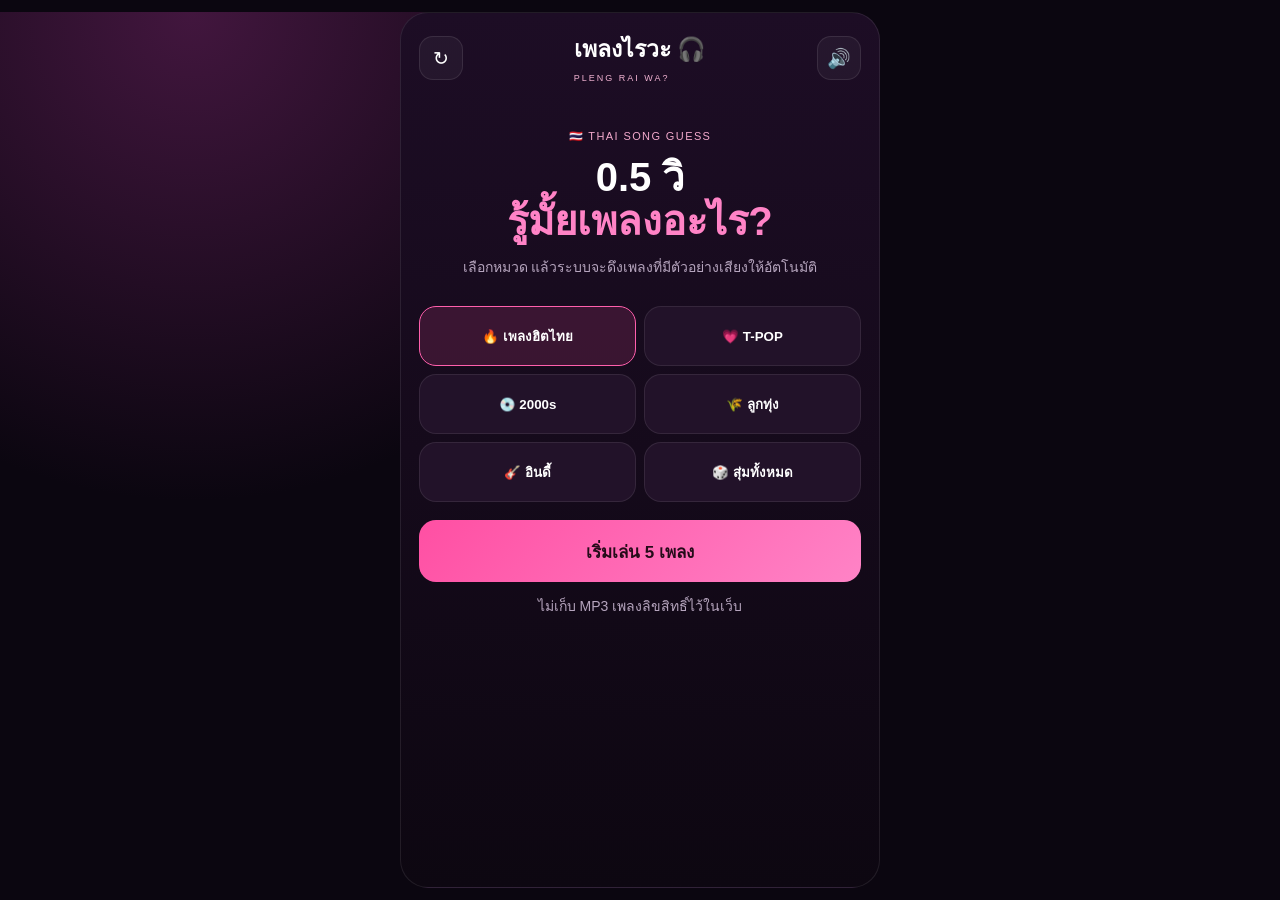
==== index.html @ dc073601 "Add files via upload" ====
<!doctype html><html lang="th"><head>
<meta charset="utf-8"><meta name="viewport" content="width=device-width,initial-scale=1,viewport-fit=cover">
<meta name="theme-color" content="#100814"><meta name="description" content="เพลงไรวะ — เกมทายเพลงไทย">
<title>เพลงไรวะ 🎧</title><link rel="stylesheet" href="style.css"><link rel="manifest" href="manifest.webmanifest">
</head><body><main class="app">
<header><button id="home">↻</button><div><h1>เพลงไรวะ 🎧</h1><small>PLENG RAI WA?</small></div><button id="mute">🔊</button></header>

<section id="setup">
<div class="tag">🇹🇭 THAI SONG GUESS</div><h2>0.5 วิ<br><span>รู้มั้ยเพลงอะไร?</span></h2>
<p>เลือกหมวด แล้วระบบจะดึงเพลงที่มีตัวอย่างเสียงให้อัตโนมัติ</p>
<div id="modes" class="modes">
<button class="mode active" data-mode="ฮิตไทย">🔥 เพลงฮิตไทย</button><button class="mode" data-mode="T-POP">💗 T-POP</button>
<button class="mode" data-mode="2000s">💿 2000s</button><button class="mode" data-mode="ลูกทุ่ง">🌾 ลูกทุ่ง</button>
<button class="mode" data-mode="อินดี้">🎸 อินดี้</button><button class="mode" data-mode="สุ่มทั้งหมด">🎲 สุ่มทั้งหมด</button>
</div><button class="primary big" id="start">เริ่มเล่น 5 เพลง</button>
<p class="tiny">ไม่เก็บ MP3 เพลงลิขสิทธิ์ไว้ในเว็บ</p></section>

<section id="loading" class="hidden center"><div class="spinner"></div><h2>กำลังหาเพลงไทย…</h2><p id="loadingText"></p></section>

<section id="game" class="hidden">
<div class="row"><div><div class="tag" id="modeLabel"></div><h2><span id="seconds">0.5</span> วิ รู้มั้ยเพลงอะไร?</h2></div><div class="score">⭐ <b id="score">0</b></div></div>

<div class="difficulty-strip" aria-label="ระดับความยาก">
  <div class="difficulty-pill easy active">Easy</div>
  <div class="difficulty-pill medium">Medium</div>
  <div class="difficulty-pill hard">Hard</div>
  <div class="difficulty-pill impossible">Impossible</div>
</div>
<div class="listen-wrap">
  <div class="listen-bar">
    <span class="listen-segment active"></span>
    <span class="listen-segment"></span>
    <span class="listen-segment"></span>
    <span class="listen-segment"></span>
  </div>
  <div class="listen-meta">
    <span id="listen-seconds">1.5 วินาที</span>
    <span id="difficulty-now">Easy</span>
  </div>
</div>

<div class="bar"><i id="bar"></i></div><p class="small"><b id="sec2">0.5</b> วินาที</p>
<button id="play" class="play">▶</button><p id="audioState" class="center small">กด Play แล้วทายเลย</p>
<div class="search"><input id="answer" placeholder="ค้นหาชื่อเพลง หรือ ศิลปิน…" autocomplete="off"><div id="suggestions" class="suggestions"></div></div>
<button id="submit" class="primary">ตอบคำถาม</button><button id="skip" class="secondary">⏭ ไม่รู้ / ฟังเพิ่ม</button>
<div class="row small"><span>เพลงที่ <b id="round">1</b> / 4</span><span id="remain"></span></div><p id="msg" class="center small pink"></p>
</section></main>

<div id="result" class="overlay hidden"><div class="modal"><div id="okIcon" class="resultIcon">✓</div><b id="okText" class="pill">ถูกต้อง!</b>
<img id="art" class="art"><h2 id="title"></h2><p id="artist"></p><div id="gain" class="gain"></div>
<a id="apple" target="_blank" rel="noopener">ฟังเพลงเต็ม ↗</a><button id="next" class="primary">เพลงถัดไป →</button></div></div>

<div id="finish" class="overlay hidden"><div class="modal"><div class="resultIcon">🏆</div><b class="pill">จบเกมแล้ว</b><h2>มึงรู้เพลงไทยแค่ไหน?</h2>
<div id="final" class="final"></div><pre id="share"></pre><button id="again" class="primary">เล่นอีกรอบ</button><button id="copy" class="secondary">คัดลอกผล</button></div></div>
<script src="app.js"></script></body></html>
---- style.css ----
*{box-sizing:border-box}html,body{margin:0;background:#0b0610;color:#fff;font-family:-apple-system,BlinkMacSystemFont,"Segoe UI","Noto Sans Thai",sans-serif}body{background:radial-gradient(circle at 15% 0,#42163e,transparent 35%),#0b0610}.app{width:min(100% - 24px,480px);margin:12px auto;min-height:calc(100vh - 24px);padding:18px;border:1px solid #ffffff16;border-radius:28px;background:linear-gradient(#1d0d25,#0d0711)}header,.row{display:flex;justify-content:space-between;align-items:center;gap:10px}header h1{font-size:23px;margin:0}header small{color:#efb1d0;letter-spacing:2px;font-size:9px}header button{width:44px;height:44px;border:1px solid #ffffff18;background:#ffffff0b;color:#fff;border-radius:14px;font-size:19px}.hidden{display:none!important}#setup{text-align:center;padding:45px 0 15px}.tag{font-size:11px;letter-spacing:1.4px;color:#f2a9cc}#setup h2{font-size:40px;line-height:1.1;margin:12px 0}h2 span,.pink{color:#ff83c6}#setup>p{color:#b6a5be;font-size:14px;line-height:1.5}.modes{display:grid;grid-template-columns:1fr 1fr;gap:8px;margin:28px 0 18px}.mode{min-height:60px;border:1px solid #ffffff16;border-radius:17px;background:#221229;color:#fff;font-weight:700}.mode.active{border-color:#ff5fac;background:#ff4fa326}.primary,.secondary{width:100%;min-height:54px;border-radius:17px;font-weight:800;font-size:15px}.primary{border:0;background:linear-gradient(135deg,#ff4fa3,#ff83c6);color:#250b19}.secondary{margin-top:10px;border:1px solid #ffffff16;background:#221229;color:#fff}.big{min-height:62px;font-size:17px}.tiny,.small{font-size:12px;color:#ad9ab5}.center{text-align:center}.spinner{width:48px;height:48px;margin:auto;border:4px solid #ffffff18;border-top-color:#ff4fa3;border-radius:50%;animation:s .8s linear infinite}@keyframes s{to{transform:rotate(360deg)}}#loading{padding:120px 0}.score{background:#221229;border:1px solid #ffffff16;border-radius:14px;padding:9px 12px}.levels{display:grid;grid-template-columns:repeat(5,1fr);gap:4px;margin-top:20px}.levels span{text-align:center;padding:8px 1px;border:1px solid #ffffff14;border-radius:10px;color:#a58fad;font-size:9px}.levels span.active{background:#ff83c6;color:#1d0713;font-weight:900}.bar{height:11px;background:#38303b;border-radius:999px;overflow:hidden;margin-top:18px}.bar i{display:block;width:20%;height:100%;background:#ff59aa}.play{display:block;width:140px;height:140px;margin:24px auto 8px;border:0;border-radius:50%;background:linear-gradient(145deg,#ff94d0,#ff3e99);font-size:45px;color:#180914}.search{position:relative}.search input{width:100%;height:57px;border:1px solid #ffffff16;border-radius:17px;background:#221229;color:#fff;padding:0 16px;font-size:16px;outline:0}.suggestions{display:none;position:absolute;left:0;right:0;top:62px;z-index:10;max-height:250px;overflow:auto;background:#19101e;border:1px solid #ffffff16;border-radius:14px}.sug{width:100%;display:flex;gap:9px;align-items:center;text-align:left;padding:9px;border:0;border-bottom:1px solid #ffffff12;background:transparent;color:#fff}.sug img{width:42px;height:42px;border-radius:8px}.sug b,.sug small{display:block}.sug small{color:#a993b1}.overlay{position:fixed;inset:0;padding:20px;background:#050208cc;display:flex;align-items:center;justify-content:center}.modal{width:min(100%,420px);max-height:calc(100vh - 40px);overflow:auto;padding:27px;text-align:center;border:1px solid #ffffff16;border-radius:27px;background:linear-gradient(#29122f,#120917)}.resultIcon{font-size:40px}.pill{display:inline-block;padding:7px 12px;border-radius:999px;background:#72f0a21f;color:#72f0a2;margin:8px 0 18px}.art{display:block;width:130px;height:130px;object-fit:cover;border-radius:20px;margin:auto}.modal h2{margin:15px 0 3px}.modal p{color:#b6a5be}.gain{font-size:26px;font-weight:900;color:#ff83c6;margin:12px}.modal a{display:block;color:#fff;margin:14px}.final{font-size:60px;font-weight:900;color:#ff83c6}pre{white-space:pre-wrap;background:#221229;border-radius:14px;padding:12px;color:#fff}@media(max-width:360px){.app{padding:14px}#setup h2{font-size:34px}.play{width:125px;height:125px}}
/* V4 — segmented reference-style game UI */
.difficulty-strip{
  display:grid;
  grid-template-columns:repeat(4,1fr);
  gap:10px;
  margin:18px 0 16px;
}
.difficulty-pill{
  height:42px;
  border-radius:999px;
  display:flex;
  align-items:center;
  justify-content:center;
  font-weight:800;
  font-size:14px;
  color:#8f8499;
  background:#17121c;
  border:1px solid rgba(255,255,255,.08);
  box-shadow:inset 0 1px 0 rgba(255,255,255,.03);
}
.difficulty-pill.easy.active{color:#07140c;background:#2fe77d;box-shadow:0 0 22px rgba(47,231,125,.22)}
.difficulty-pill.medium.active{color:#1a1300;background:#e8c64b;box-shadow:0 0 22px rgba(232,198,75,.18)}
.difficulty-pill.hard.active{color:#200a06;background:#ff7b55;box-shadow:0 0 22px rgba(255,123,85,.18)}
.difficulty-pill.impossible.active{color:#13051f;background:#b86cff;box-shadow:0 0 22px rgba(184,108,255,.2)}

.listen-wrap{margin:8px 0 28px}
.listen-bar{
  width:100%;
  height:22px;
  display:grid;
  grid-template-columns:1.5fr 1.5fr 3.5fr 4fr;
  gap:4px;
  padding:3px;
  border-radius:999px;
  overflow:hidden;
  background:#242128;
  border:1px solid rgba(255,255,255,.07);
}
.listen-segment{
  display:block;
  min-width:0;
  background:#343139;
  border-radius:3px;
  position:relative;
}
.listen-segment:not(:last-child)::after{
  content:"";
  position:absolute;
  right:-3px;
  top:-3px;
  width:2px;
  height:22px;
  background:#0d0a10;
}
.listen-segment.active{
  background:linear-gradient(90deg,#ff4fb8,#ff78c8);
}
.listen-meta{
  display:flex;
  justify-content:space-between;
  margin-top:9px;
  font-size:13px;
  font-weight:700;
  color:#a99daf;
}
#difficulty-now{color:#ff78c8}
@media(max-width:560px){
  .difficulty-strip{gap:6px}
  .difficulty-pill{font-size:12px;height:38px}
  .listen-bar{height:20px}
}
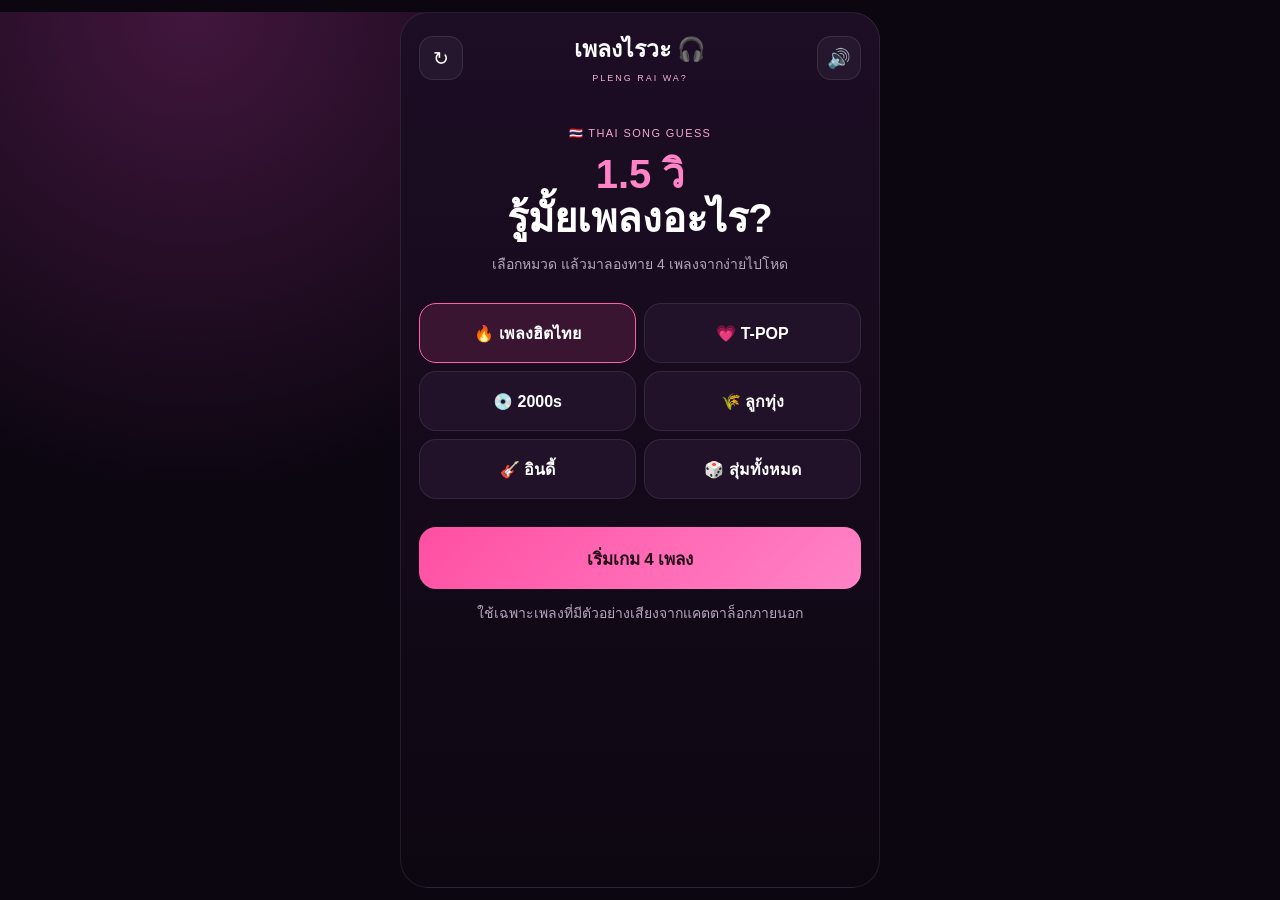
==== commit 8d30e8a6: "Add files via upload" ====
--- a/index.html
+++ b/index.html
@@ -1,55 +1,124 @@
-<!doctype html><html lang="th"><head>
-<meta charset="utf-8"><meta name="viewport" content="width=device-width,initial-scale=1,viewport-fit=cover">
-<meta name="theme-color" content="#100814"><meta name="description" content="เพลงไรวะ — เกมทายเพลงไทย">
-<title>เพลงไรวะ 🎧</title><link rel="stylesheet" href="style.css"><link rel="manifest" href="manifest.webmanifest">
-</head><body><main class="app">
-<header><button id="home">↻</button><div><h1>เพลงไรวะ 🎧</h1><small>PLENG RAI WA?</small></div><button id="mute">🔊</button></header>
+<!doctype html>
+<html lang="th">
+<head>
+  <meta charset="utf-8">
+  <meta name="viewport" content="width=device-width,initial-scale=1,viewport-fit=cover">
+  <meta name="theme-color" content="#100814">
+  <meta name="description" content="เพลงไรวะ — เกมทายเพลงไทยจากอินโทร">
+  <title>เพลงไรวะ 🎧</title>
+  <link rel="icon" href="favicon.svg" type="image/svg+xml">
+  <link rel="manifest" href="manifest.webmanifest">
+  <link rel="stylesheet" href="style.css">
+</head>
+<body>
+<main class="app">
+  <header>
+    <button id="home" aria-label="กลับหน้าแรก">↻</button>
+    <div class="brand"><h1>เพลงไรวะ 🎧</h1><small>PLENG RAI WA?</small></div>
+    <button id="mute" aria-label="เปิดปิดเสียง">🔊</button>
+  </header>
 
-<section id="setup">
-<div class="tag">🇹🇭 THAI SONG GUESS</div><h2>0.5 วิ<br><span>รู้มั้ยเพลงอะไร?</span></h2>
-<p>เลือกหมวด แล้วระบบจะดึงเพลงที่มีตัวอย่างเสียงให้อัตโนมัติ</p>
-<div id="modes" class="modes">
-<button class="mode active" data-mode="ฮิตไทย">🔥 เพลงฮิตไทย</button><button class="mode" data-mode="T-POP">💗 T-POP</button>
-<button class="mode" data-mode="2000s">💿 2000s</button><button class="mode" data-mode="ลูกทุ่ง">🌾 ลูกทุ่ง</button>
-<button class="mode" data-mode="อินดี้">🎸 อินดี้</button><button class="mode" data-mode="สุ่มทั้งหมด">🎲 สุ่มทั้งหมด</button>
-</div><button class="primary big" id="start">เริ่มเล่น 5 เพลง</button>
-<p class="tiny">ไม่เก็บ MP3 เพลงลิขสิทธิ์ไว้ในเว็บ</p></section>
+  <section id="setup">
+    <div class="tag">🇹🇭 THAI SONG GUESS</div>
+    <h2><span>1.5 วิ</span><br>รู้มั้ยเพลงอะไร?</h2>
+    <p>เลือกหมวด แล้วมาลองทาย 4 เพลงจากง่ายไปโหด</p>
 
-<section id="loading" class="hidden center"><div class="spinner"></div><h2>กำลังหาเพลงไทย…</h2><p id="loadingText"></p></section>
+    <div id="modes" class="modes">
+      <button class="mode active" data-mode="ฮิตไทย">🔥 เพลงฮิตไทย</button>
+      <button class="mode" data-mode="T-POP">💗 T-POP</button>
+      <button class="mode" data-mode="2000s">💿 2000s</button>
+      <button class="mode" data-mode="ลูกทุ่ง">🌾 ลูกทุ่ง</button>
+      <button class="mode" data-mode="อินดี้">🎸 อินดี้</button>
+      <button class="mode" data-mode="สุ่มทั้งหมด">🎲 สุ่มทั้งหมด</button>
+    </div>
 
-<section id="game" class="hidden">
-<div class="row"><div><div class="tag" id="modeLabel"></div><h2><span id="seconds">0.5</span> วิ รู้มั้ยเพลงอะไร?</h2></div><div class="score">⭐ <b id="score">0</b></div></div>
+    <div id="artistFilters" class="artist-panel hidden">
+      <div class="artist-panel-title">เลือกวง T-POP</div>
+      <div id="artistGrid" class="artist-grid"></div>
+    </div>
 
-<div class="difficulty-strip" aria-label="ระดับความยาก">
-  <div class="difficulty-pill easy active">Easy</div>
-  <div class="difficulty-pill medium">Medium</div>
-  <div class="difficulty-pill hard">Hard</div>
-  <div class="difficulty-pill impossible">Impossible</div>
-</div>
-<div class="listen-wrap">
-  <div class="listen-bar">
-    <span class="listen-segment active"></span>
-    <span class="listen-segment"></span>
-    <span class="listen-segment"></span>
-    <span class="listen-segment"></span>
-  </div>
-  <div class="listen-meta">
-    <span id="listen-seconds">1.5 วินาที</span>
-    <span id="difficulty-now">Easy</span>
+    <button class="primary big" id="start">เริ่มเกม 4 เพลง</button>
+    <p class="tiny">ใช้เฉพาะเพลงที่มีตัวอย่างเสียงจากแคตตาล็อกภายนอก</p>
+  </section>
+
+  <section id="loading" class="hidden center">
+    <div class="spinner"></div>
+    <h2>กำลังเตรียมเพลง…</h2>
+    <p id="loadingText">เลือกเพลงให้แต่ละระดับความยาก</p>
+  </section>
+
+  <section id="game" class="hidden">
+    <div class="row top-row">
+      <div>
+        <div class="tag" id="modeLabel"></div>
+        <h2><span id="seconds">1.5</span> วิ รู้มั้ยเพลงอะไร?</h2>
+      </div>
+      <div class="score">⭐ <b id="score">0</b></div>
+    </div>
+
+    <div class="difficulty-strip" aria-label="ระดับความยาก">
+      <div class="difficulty-pill easy active">Easy</div>
+      <div class="difficulty-pill medium">Medium</div>
+      <div class="difficulty-pill hard">Hard</div>
+      <div class="difficulty-pill impossible">Impossible</div>
+    </div>
+
+    <!-- มีบาร์เดียว: บอกว่าตอนนี้อยู่เพลงระดับไหน -->
+    <div class="difficulty-bar" aria-label="ตำแหน่งระดับเพลง">
+      <span class="difficulty-segment active"></span>
+      <span class="difficulty-segment"></span>
+      <span class="difficulty-segment"></span>
+      <span class="difficulty-segment"></span>
+    </div>
+    <div class="difficulty-meta">
+      <span id="listenText">ฟัง 1.5 วินาที</span>
+      <strong id="difficultyNow">Easy</strong>
+    </div>
+
+    <button id="play" class="play">▶</button>
+    <p id="audioState" class="center small">กด Play แล้วทายเลย</p>
+
+    <div class="search">
+      <input id="answer" placeholder="ค้นหาชื่อเพลง หรือ ศิลปิน…" autocomplete="off">
+      <div id="suggestions" class="suggestions"></div>
+    </div>
+
+    <button id="submit" class="primary">ตอบคำถาม</button>
+    <button id="skip" class="secondary">⏭ ไม่รู้ / ฟังเพิ่ม</button>
+
+    <div class="row small footer-row">
+      <span>เพลงที่ <b id="round">1</b> / 4</span>
+      <span id="remain"></span>
+    </div>
+    <p id="msg" class="center small pink"></p>
+  </section>
+</main>
+
+<div id="result" class="overlay hidden">
+  <div class="modal">
+    <div id="okIcon" class="resultIcon">✓</div>
+    <b id="okText" class="pill">ถูกต้อง!</b>
+    <img id="art" class="art" alt="">
+    <h2 id="title"></h2>
+    <p id="artist"></p>
+    <div id="gain" class="gain"></div>
+    <a id="apple" target="_blank" rel="noopener">ฟังเพลงเต็ม ↗</a>
+    <button id="next" class="primary">เพลงถัดไป →</button>
   </div>
 </div>
 
-<div class="bar"><i id="bar"></i></div><p class="small"><b id="sec2">0.5</b> วินาที</p>
-<button id="play" class="play">▶</button><p id="audioState" class="center small">กด Play แล้วทายเลย</p>
-<div class="search"><input id="answer" placeholder="ค้นหาชื่อเพลง หรือ ศิลปิน…" autocomplete="off"><div id="suggestions" class="suggestions"></div></div>
-<button id="submit" class="primary">ตอบคำถาม</button><button id="skip" class="secondary">⏭ ไม่รู้ / ฟังเพิ่ม</button>
-<div class="row small"><span>เพลงที่ <b id="round">1</b> / 4</span><span id="remain"></span></div><p id="msg" class="center small pink"></p>
-</section></main>
+<div id="finish" class="overlay hidden">
+  <div class="modal">
+    <div class="resultIcon">🏆</div>
+    <b class="pill">จบเกมแล้ว</b>
+    <h2>มึงรู้เพลงไทยแค่ไหน?</h2>
+    <div id="final" class="final"></div>
+    <pre id="share"></pre>
+    <button id="again" class="primary">เล่นอีกรอบ</button>
+    <button id="copy" class="secondary">คัดลอกผล</button>
+  </div>
+</div>
 
-<div id="result" class="overlay hidden"><div class="modal"><div id="okIcon" class="resultIcon">✓</div><b id="okText" class="pill">ถูกต้อง!</b>
-<img id="art" class="art"><h2 id="title"></h2><p id="artist"></p><div id="gain" class="gain"></div>
-<a id="apple" target="_blank" rel="noopener">ฟังเพลงเต็ม ↗</a><button id="next" class="primary">เพลงถัดไป →</button></div></div>
-
-<div id="finish" class="overlay hidden"><div class="modal"><div class="resultIcon">🏆</div><b class="pill">จบเกมแล้ว</b><h2>มึงรู้เพลงไทยแค่ไหน?</h2>
-<div id="final" class="final"></div><pre id="share"></pre><button id="again" class="primary">เล่นอีกรอบ</button><button id="copy" class="secondary">คัดลอกผล</button></div></div>
-<script src="app.js"></script></body></html>+<script src="app.js"></script>
+</body>
+</html>
--- a/style.css
+++ b/style.css
@@ -1,72 +1,86 @@
-*{box-sizing:border-box}html,body{margin:0;background:#0b0610;color:#fff;font-family:-apple-system,BlinkMacSystemFont,"Segoe UI","Noto Sans Thai",sans-serif}body{background:radial-gradient(circle at 15% 0,#42163e,transparent 35%),#0b0610}.app{width:min(100% - 24px,480px);margin:12px auto;min-height:calc(100vh - 24px);padding:18px;border:1px solid #ffffff16;border-radius:28px;background:linear-gradient(#1d0d25,#0d0711)}header,.row{display:flex;justify-content:space-between;align-items:center;gap:10px}header h1{font-size:23px;margin:0}header small{color:#efb1d0;letter-spacing:2px;font-size:9px}header button{width:44px;height:44px;border:1px solid #ffffff18;background:#ffffff0b;color:#fff;border-radius:14px;font-size:19px}.hidden{display:none!important}#setup{text-align:center;padding:45px 0 15px}.tag{font-size:11px;letter-spacing:1.4px;color:#f2a9cc}#setup h2{font-size:40px;line-height:1.1;margin:12px 0}h2 span,.pink{color:#ff83c6}#setup>p{color:#b6a5be;font-size:14px;line-height:1.5}.modes{display:grid;grid-template-columns:1fr 1fr;gap:8px;margin:28px 0 18px}.mode{min-height:60px;border:1px solid #ffffff16;border-radius:17px;background:#221229;color:#fff;font-weight:700}.mode.active{border-color:#ff5fac;background:#ff4fa326}.primary,.secondary{width:100%;min-height:54px;border-radius:17px;font-weight:800;font-size:15px}.primary{border:0;background:linear-gradient(135deg,#ff4fa3,#ff83c6);color:#250b19}.secondary{margin-top:10px;border:1px solid #ffffff16;background:#221229;color:#fff}.big{min-height:62px;font-size:17px}.tiny,.small{font-size:12px;color:#ad9ab5}.center{text-align:center}.spinner{width:48px;height:48px;margin:auto;border:4px solid #ffffff18;border-top-color:#ff4fa3;border-radius:50%;animation:s .8s linear infinite}@keyframes s{to{transform:rotate(360deg)}}#loading{padding:120px 0}.score{background:#221229;border:1px solid #ffffff16;border-radius:14px;padding:9px 12px}.levels{display:grid;grid-template-columns:repeat(5,1fr);gap:4px;margin-top:20px}.levels span{text-align:center;padding:8px 1px;border:1px solid #ffffff14;border-radius:10px;color:#a58fad;font-size:9px}.levels span.active{background:#ff83c6;color:#1d0713;font-weight:900}.bar{height:11px;background:#38303b;border-radius:999px;overflow:hidden;margin-top:18px}.bar i{display:block;width:20%;height:100%;background:#ff59aa}.play{display:block;width:140px;height:140px;margin:24px auto 8px;border:0;border-radius:50%;background:linear-gradient(145deg,#ff94d0,#ff3e99);font-size:45px;color:#180914}.search{position:relative}.search input{width:100%;height:57px;border:1px solid #ffffff16;border-radius:17px;background:#221229;color:#fff;padding:0 16px;font-size:16px;outline:0}.suggestions{display:none;position:absolute;left:0;right:0;top:62px;z-index:10;max-height:250px;overflow:auto;background:#19101e;border:1px solid #ffffff16;border-radius:14px}.sug{width:100%;display:flex;gap:9px;align-items:center;text-align:left;padding:9px;border:0;border-bottom:1px solid #ffffff12;background:transparent;color:#fff}.sug img{width:42px;height:42px;border-radius:8px}.sug b,.sug small{display:block}.sug small{color:#a993b1}.overlay{position:fixed;inset:0;padding:20px;background:#050208cc;display:flex;align-items:center;justify-content:center}.modal{width:min(100%,420px);max-height:calc(100vh - 40px);overflow:auto;padding:27px;text-align:center;border:1px solid #ffffff16;border-radius:27px;background:linear-gradient(#29122f,#120917)}.resultIcon{font-size:40px}.pill{display:inline-block;padding:7px 12px;border-radius:999px;background:#72f0a21f;color:#72f0a2;margin:8px 0 18px}.art{display:block;width:130px;height:130px;object-fit:cover;border-radius:20px;margin:auto}.modal h2{margin:15px 0 3px}.modal p{color:#b6a5be}.gain{font-size:26px;font-weight:900;color:#ff83c6;margin:12px}.modal a{display:block;color:#fff;margin:14px}.final{font-size:60px;font-weight:900;color:#ff83c6}pre{white-space:pre-wrap;background:#221229;border-radius:14px;padding:12px;color:#fff}@media(max-width:360px){.app{padding:14px}#setup h2{font-size:34px}.play{width:125px;height:125px}}
-/* V4 — segmented reference-style game UI */
-.difficulty-strip{
-  display:grid;
-  grid-template-columns:repeat(4,1fr);
-  gap:10px;
-  margin:18px 0 16px;
-}
-.difficulty-pill{
-  height:42px;
-  border-radius:999px;
-  display:flex;
-  align-items:center;
-  justify-content:center;
-  font-weight:800;
-  font-size:14px;
-  color:#8f8499;
-  background:#17121c;
-  border:1px solid rgba(255,255,255,.08);
-  box-shadow:inset 0 1px 0 rgba(255,255,255,.03);
-}
+*{box-sizing:border-box}
+html,body{margin:0;background:#0b0610;color:#fff;font-family:-apple-system,BlinkMacSystemFont,"Segoe UI","Noto Sans Thai",sans-serif}
+body{background:radial-gradient(circle at 15% 0,#42163e,transparent 35%),#0b0610}
+button,input{font:inherit}
+button{cursor:pointer}
+.app{width:min(100% - 24px,480px);margin:12px auto;min-height:calc(100vh - 24px);padding:18px;border:1px solid #ffffff16;border-radius:28px;background:linear-gradient(#1d0d25,#0d0711)}
+header,.row{display:flex;justify-content:space-between;align-items:center;gap:10px}
+.brand{text-align:center}
+header h1{font-size:23px;margin:0}
+header small{color:#efb1d0;letter-spacing:2px;font-size:9px}
+header button{width:44px;height:44px;border:1px solid #ffffff18;background:#ffffff0b;color:#fff;border-radius:14px;font-size:19px}
+.hidden{display:none!important}
+#setup{text-align:center;padding:42px 0 15px}
+.tag{font-size:11px;letter-spacing:1.4px;color:#f2a9cc}
+#setup h2{font-size:40px;line-height:1.1;margin:12px 0}
+h2 span,.pink{color:#ff83c6}
+#setup>p{color:#b6a5be;font-size:14px;line-height:1.5}
+.modes{display:grid;grid-template-columns:1fr 1fr;gap:8px;margin:28px 0 14px}
+.mode{min-height:60px;border:1px solid #ffffff16;border-radius:17px;background:#221229;color:#fff;font-weight:750}
+.mode.active{border-color:#ff5fac;background:#ff4fa326}
+.primary,.secondary{width:100%;min-height:54px;border-radius:17px;font-weight:850;font-size:15px}
+.primary{border:0;background:linear-gradient(135deg,#ff4fa3,#ff83c6);color:#250b19}
+.secondary{margin-top:10px;border:1px solid #ffffff16;background:#221229;color:#fff}
+.big{min-height:62px;font-size:17px;margin-top:14px}
+.tiny,.small{font-size:12px;color:#ad9ab5}
+.center{text-align:center}
+.spinner{width:48px;height:48px;margin:auto;border:4px solid #ffffff18;border-top-color:#ff4fa3;border-radius:50%;animation:s .8s linear infinite}
+@keyframes s{to{transform:rotate(360deg)}}
+#loading{padding:120px 0}
+.score{background:#221229;border:1px solid #ffffff16;border-radius:14px;padding:9px 12px}
+.top-row h2{margin-bottom:8px}
+.difficulty-strip{display:grid;grid-template-columns:repeat(4,1fr);gap:8px;margin:18px 0 13px}
+.difficulty-pill{height:42px;border-radius:999px;display:flex;align-items:center;justify-content:center;font-weight:850;font-size:14px;color:#8f8499;background:#17121c;border:1px solid rgba(255,255,255,.08)}
 .difficulty-pill.easy.active{color:#07140c;background:#2fe77d;box-shadow:0 0 22px rgba(47,231,125,.22)}
 .difficulty-pill.medium.active{color:#1a1300;background:#e8c64b;box-shadow:0 0 22px rgba(232,198,75,.18)}
 .difficulty-pill.hard.active{color:#200a06;background:#ff7b55;box-shadow:0 0 22px rgba(255,123,85,.18)}
-.difficulty-pill.impossible.active{color:#13051f;background:#b86cff;box-shadow:0 0 22px rgba(184,108,255,.2)}
+.difficulty-pill.impossible.active{color:#13051f;background:#b86cff;box-shadow:0 0 22px rgba(184,108,255,.20)}
+.difficulty-bar{display:grid;grid-template-columns:repeat(4,1fr);gap:4px;height:18px;padding:3px;border-radius:999px;background:#242128;border:1px solid rgba(255,255,255,.07);overflow:hidden}
+.difficulty-segment{display:block;border-radius:4px;background:#37333b}
+.difficulty-segment.active{background:linear-gradient(90deg,#ff4fb8,#ff78c8);box-shadow:0 0 12px rgba(255,79,184,.35)}
+.difficulty-meta{display:flex;justify-content:space-between;align-items:center;margin:9px 0 12px;font-size:13px;color:#a99daf}
+#difficultyNow{color:#ff78c8}
+.play{display:block;width:140px;height:140px;margin:24px auto 8px;border:0;border-radius:50%;background:linear-gradient(145deg,#ff94d0,#ff3e99);font-size:45px;color:#180914}
+.search{position:relative}
+.search input{width:100%;height:57px;border:1px solid #ffffff16;border-radius:17px;background:#221229;color:#fff;padding:0 16px;font-size:16px;outline:0}
+.suggestions{display:none;position:absolute;left:0;right:0;top:62px;z-index:20;max-height:360px;overflow:auto;background:#19101e;border:1px solid #ffffff16;border-radius:16px;box-shadow:0 18px 50px #0008}
+.sug{width:100%;display:flex;gap:11px;align-items:center;text-align:left;padding:10px;border:0;border-bottom:1px solid #ffffff12;background:transparent;color:#fff}
+.sug:hover{background:#ffffff0a}
+.sug img{width:48px;height:48px;border-radius:50%;object-fit:cover;background:#2a1a30}
+.sug b,.sug small{display:block}
+.sug b{font-size:14px}
+.sug small{color:#a993b1;margin-top:3px}
+.footer-row{margin-top:10px}
+.overlay{position:fixed;inset:0;padding:20px;background:#050208cc;display:flex;align-items:center;justify-content:center;z-index:50}
+.modal{width:min(100%,420px);max-height:calc(100vh - 40px);overflow:auto;padding:27px;text-align:center;border:1px solid #ffffff16;border-radius:27px;background:linear-gradient(#29122f,#120917)}
+.resultIcon{font-size:40px}
+.pill{display:inline-block;padding:7px 12px;border-radius:999px;background:#72f0a21f;color:#72f0a2;margin:8px 0 18px}
+.art{display:block;width:130px;height:130px;object-fit:cover;border-radius:20px;margin:auto}
+.modal h2{margin:15px 0 3px}
+.modal p{color:#b6a5be}
+.gain{font-size:26px;font-weight:900;color:#ff83c6;margin:12px}
+.modal a{display:block;color:#fff;margin:14px}
+.final{font-size:60px;font-weight:900;color:#ff83c6}
+pre{white-space:pre-wrap;background:#221229;border-radius:14px;padding:12px;color:#fff}
 
-.listen-wrap{margin:8px 0 28px}
-.listen-bar{
-  width:100%;
-  height:22px;
-  display:grid;
-  grid-template-columns:1.5fr 1.5fr 3.5fr 4fr;
-  gap:4px;
-  padding:3px;
-  border-radius:999px;
-  overflow:hidden;
-  background:#242128;
-  border:1px solid rgba(255,255,255,.07);
+/* T-POP artist selector with catalog artwork (no generated images) */
+.artist-panel{margin:6px 0 10px;text-align:left}
+.artist-panel-title{font-size:13px;color:#d9c5df;font-weight:800;margin:8px 2px}
+.artist-grid{display:grid;grid-template-columns:repeat(4,1fr);gap:9px;max-height:315px;overflow:auto;padding:2px}
+.artist-card{min-width:0;border:1px solid #ffffff14;background:#17121c;color:#fff;border-radius:16px;padding:9px 5px 8px;text-align:center}
+.artist-card.active{border-color:#ff65b5;background:#ff4fa31b;box-shadow:0 0 0 1px #ff65b533}
+.artist-card img,.artist-placeholder{display:block;width:52px;height:52px;border-radius:50%;object-fit:cover;margin:0 auto 7px;background:#2b1c31}
+.artist-placeholder{display:grid;place-items:center;font-size:22px}
+.artist-card span{display:block;font-size:11px;font-weight:850;white-space:nowrap;overflow:hidden;text-overflow:ellipsis}
+
+@media(max-width:560px){
+ .difficulty-strip{gap:6px}
+ .difficulty-pill{font-size:12px;height:38px}
+ .artist-grid{grid-template-columns:repeat(4,1fr)}
 }
-.listen-segment{
-  display:block;
-  min-width:0;
-  background:#343139;
-  border-radius:3px;
-  position:relative;
+@media(max-width:360px){
+ .app{padding:14px}
+ #setup h2{font-size:34px}
+ .play{width:125px;height:125px}
+ .artist-grid{grid-template-columns:repeat(3,1fr)}
 }
-.listen-segment:not(:last-child)::after{
-  content:"";
-  position:absolute;
-  right:-3px;
-  top:-3px;
-  width:2px;
-  height:22px;
-  background:#0d0a10;
-}
-.listen-segment.active{
-  background:linear-gradient(90deg,#ff4fb8,#ff78c8);
-}
-.listen-meta{
-  display:flex;
-  justify-content:space-between;
-  margin-top:9px;
-  font-size:13px;
-  font-weight:700;
-  color:#a99daf;
-}
-#difficulty-now{color:#ff78c8}
-@media(max-width:560px){
-  .difficulty-strip{gap:6px}
-  .difficulty-pill{font-size:12px;height:38px}
-  .listen-bar{height:20px}
-}
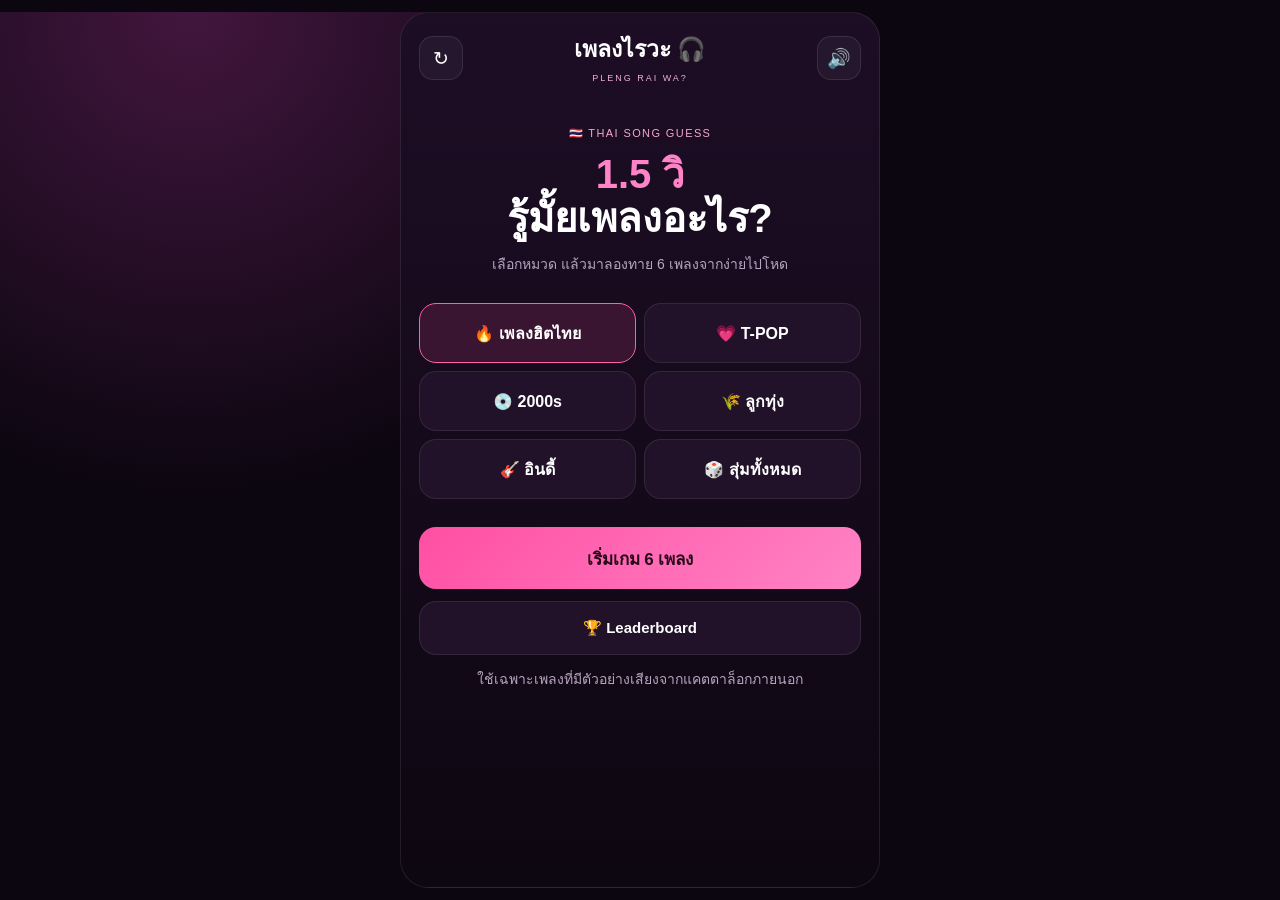
==== commit db828f8d: "Add files via upload" ====
--- a/index.html
+++ b/index.html
@@ -21,7 +21,7 @@
   <section id="setup">
     <div class="tag">🇹🇭 THAI SONG GUESS</div>
     <h2><span>1.5 วิ</span><br>รู้มั้ยเพลงอะไร?</h2>
-    <p>เลือกหมวด แล้วมาลองทาย 4 เพลงจากง่ายไปโหด</p>
+    <p>เลือกหมวด แล้วมาลองทาย 6 เพลงจากง่ายไปโหด</p>
 
     <div id="modes" class="modes">
       <button class="mode active" data-mode="ฮิตไทย">🔥 เพลงฮิตไทย</button>
@@ -33,11 +33,12 @@
     </div>
 
     <div id="artistFilters" class="artist-panel hidden">
-      <div class="artist-panel-title">เลือกวง T-POP</div>
+      <div class="artist-panel-title" id="artistPanelTitle">เลือกศิลปิน</div>
       <div id="artistGrid" class="artist-grid"></div>
     </div>
 
-    <button class="primary big" id="start">เริ่มเกม 4 เพลง</button>
+    <button class="primary big" id="start">เริ่มเกม 6 เพลง</button>
+<button class="secondary leaderboard-open" id="openLeaderboard">🏆 Leaderboard</button>
     <p class="tiny">ใช้เฉพาะเพลงที่มีตัวอย่างเสียงจากแคตตาล็อกภายนอก</p>
   </section>
 
@@ -58,13 +59,15 @@
 
     <div class="difficulty-strip" aria-label="ระดับความยาก">
       <div class="difficulty-pill easy active">Easy</div>
+      <div class="difficulty-pill normal">Normal</div>
       <div class="difficulty-pill medium">Medium</div>
       <div class="difficulty-pill hard">Hard</div>
+      <div class="difficulty-pill expert">Expert</div>
       <div class="difficulty-pill impossible">Impossible</div>
     </div>
 
-    <!-- มีบาร์เดียว: บอกว่าตอนนี้อยู่เพลงระดับไหน -->
-    <div class="difficulty-bar" aria-label="ตำแหน่งระดับเพลง">
+    <!-- มีบาร์เดียว: ขยับตามเวลาที่ปลดล็อก 1 / 3 / 5 / 10 วินาที -->
+    <div class="difficulty-bar" aria-label="เวลาที่ปลดล็อก">
       <span class="difficulty-segment active"></span>
       <span class="difficulty-segment"></span>
       <span class="difficulty-segment"></span>
@@ -78,16 +81,16 @@
     <button id="play" class="play">▶</button>
     <p id="audioState" class="center small">กด Play แล้วทายเลย</p>
 
-    <div class="search">
+    <div class="search answer-search">
       <input id="answer" placeholder="ค้นหาชื่อเพลง หรือ ศิลปิน…" autocomplete="off">
       <div id="suggestions" class="suggestions"></div>
     </div>
 
-    <button id="submit" class="primary">ตอบคำถาม</button>
-    <button id="skip" class="secondary">⏭ ไม่รู้ / ฟังเพิ่ม</button>
+    <button id="submit" class="primary submit-btn">ตอบคำถาม</button>
+    <button id="skip" class="secondary skip-btn">⏭ ไม่รู้ / ฟังเพิ่ม</button>
 
     <div class="row small footer-row">
-      <span>เพลงที่ <b id="round">1</b> / 4</span>
+      <span>เพลงที่ <b id="round">1</b> / 6</span>
       <span id="remain"></span>
     </div>
     <p id="msg" class="center small pink"></p>
@@ -114,8 +117,36 @@
     <h2>มึงรู้เพลงไทยแค่ไหน?</h2>
     <div id="final" class="final"></div>
     <pre id="share"></pre>
+
+    <div class="save-score-box">
+      <h3>บันทึกคะแนนขึ้น Leaderboard</h3>
+      <input id="playerName" placeholder="ชื่อในเกม" maxlength="24">
+      <input id="playerIG" placeholder="@Instagram (ไม่บังคับ)" maxlength="40">
+      <button id="saveScore" class="primary">บันทึกคะแนน</button>
+      <p id="playerIdText" class="tiny"></p>
+    </div>
+
     <button id="again" class="primary">เล่นอีกรอบ</button>
     <button id="copy" class="secondary">คัดลอกผล</button>
+    <button id="viewLeaderboard" class="secondary">🏆 ดู Leaderboard</button>
+  </div>
+</div>
+
+<div id="leaderboard" class="overlay hidden">
+  <div class="modal leaderboard-modal">
+    <div class="leaderboard-head">
+      <div>
+        <div class="tag">PLENG RAI WA?</div>
+        <h2>🏆 Leaderboard</h2>
+      </div>
+      <button id="closeLeaderboard" class="icon-btn">✕</button>
+    </div>
+    <div class="leaderboard-tabs">
+      <button class="lb-tab active" data-filter="all">All Time</button>
+      <button class="lb-tab" data-filter="today">วันนี้</button>
+    </div>
+    <div id="leaderboardList" class="leaderboard-list"></div>
+    <p class="tiny">เวอร์ชันทดสอบนี้เก็บอันดับในอุปกรณ์นี้ก่อน</p>
   </div>
 </div>
 
--- a/style.css
+++ b/style.css
@@ -29,11 +29,13 @@
 #loading{padding:120px 0}
 .score{background:#221229;border:1px solid #ffffff16;border-radius:14px;padding:9px 12px}
 .top-row h2{margin-bottom:8px}
-.difficulty-strip{display:grid;grid-template-columns:repeat(4,1fr);gap:8px;margin:18px 0 13px}
+.difficulty-strip{display:grid;grid-template-columns:repeat(6,1fr);gap:8px;margin:18px 0 13px}
 .difficulty-pill{height:42px;border-radius:999px;display:flex;align-items:center;justify-content:center;font-weight:850;font-size:14px;color:#8f8499;background:#17121c;border:1px solid rgba(255,255,255,.08)}
 .difficulty-pill.easy.active{color:#07140c;background:#2fe77d;box-shadow:0 0 22px rgba(47,231,125,.22)}
+.difficulty-pill.normal.active{color:#06131a;background:#63d7ff;box-shadow:0 0 22px rgba(99,215,255,.18)}
 .difficulty-pill.medium.active{color:#1a1300;background:#e8c64b;box-shadow:0 0 22px rgba(232,198,75,.18)}
 .difficulty-pill.hard.active{color:#200a06;background:#ff7b55;box-shadow:0 0 22px rgba(255,123,85,.18)}
+.difficulty-pill.expert.active{color:#1a0818;background:#ff6ed0;box-shadow:0 0 22px rgba(255,110,208,.18)}
 .difficulty-pill.impossible.active{color:#13051f;background:#b86cff;box-shadow:0 0 22px rgba(184,108,255,.20)}
 .difficulty-bar{display:grid;grid-template-columns:repeat(4,1fr);gap:4px;height:18px;padding:3px;border-radius:999px;background:#242128;border:1px solid rgba(255,255,255,.07);overflow:hidden}
 .difficulty-segment{display:block;border-radius:4px;background:#37333b}
@@ -84,3 +86,45 @@
  .play{width:125px;height:125px}
  .artist-grid{grid-template-columns:repeat(3,1fr)}
 }
+
+/* V8 control spacing */
+.answer-search{margin-top:22px;margin-bottom:16px}
+.submit-btn{margin-top:0}
+.skip-btn{margin-top:18px}
+.footer-row{margin-top:18px}
+
+/* Time bar: active segments accumulate as 1 → 3 → 5 → 10 sec unlocks */
+.difficulty-bar{margin-top:2px}
+.difficulty-segment{transition:background .22s ease,box-shadow .22s ease,transform .22s ease}
+.difficulty-segment.active{transform:translateY(-1px)}
+
+/* V9 six levels */
+.difficulty-strip{gap:5px}
+.difficulty-pill{font-size:11px;height:38px;padding:0 5px}
+
+/* Leaderboard */
+.leaderboard-open{margin-top:12px}
+.save-score-box{margin:18px 0;padding:14px;border:1px solid #ffffff14;border-radius:18px;background:#ffffff06}
+.save-score-box h3{margin:0 0 12px;font-size:15px}
+.save-score-box input{width:100%;height:48px;margin:7px 0;border:1px solid #ffffff16;border-radius:14px;background:#1b1020;color:#fff;padding:0 13px;outline:none}
+.save-score-box .primary{margin-top:8px}
+.leaderboard-modal{text-align:left}
+.leaderboard-head{display:flex;justify-content:space-between;align-items:center}
+.leaderboard-head h2{margin:5px 0 0}
+.icon-btn{width:42px;height:42px;border-radius:13px;border:1px solid #ffffff18;background:#ffffff08;color:#fff}
+.leaderboard-tabs{display:flex;gap:8px;margin:18px 0 12px}
+.lb-tab{border:1px solid #ffffff16;background:#1b1020;color:#cbbbd1;border-radius:999px;padding:9px 13px;font-weight:800}
+.lb-tab.active{background:#ff59aa;color:#1a0712;border-color:transparent}
+.leaderboard-list{display:grid;gap:8px;max-height:55vh;overflow:auto}
+.lb-row{display:grid;grid-template-columns:46px 1fr auto;gap:10px;align-items:center;padding:11px;border:1px solid #ffffff10;border-radius:14px;background:#ffffff05}
+.lb-row.clickable{cursor:pointer}
+.lb-rank{font-weight:900;text-align:center}
+.lb-info b,.lb-info small{display:block}
+.lb-info small{color:#a993b1;margin-top:3px}
+.lb-score{color:#ff83c6;font-size:17px}
+.lb-empty{text-align:center;color:#b9a7c0;padding:28px 10px}
+
+@media(max-width:420px){
+ .difficulty-pill{font-size:9px}
+ .difficulty-strip{gap:3px}
+}
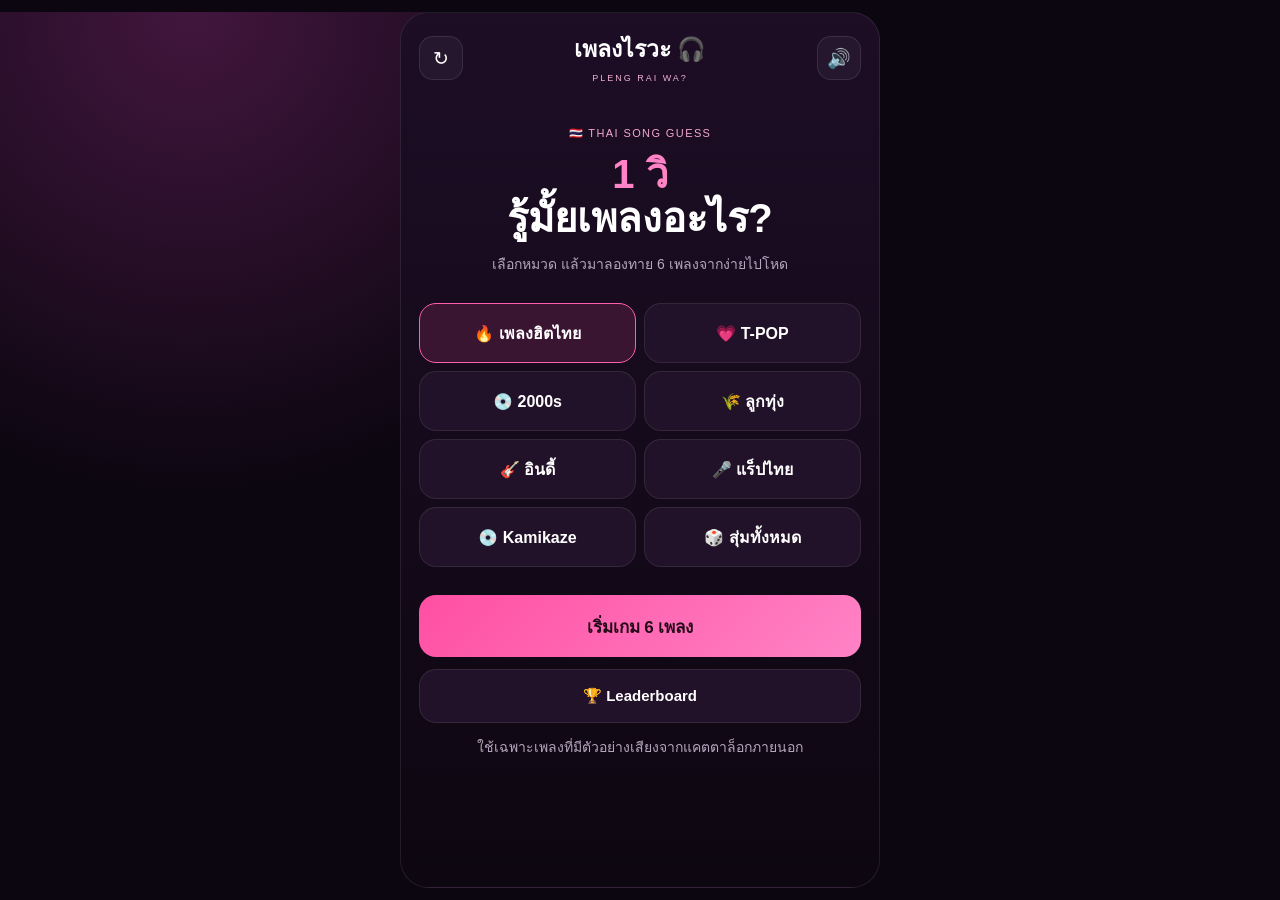
==== commit 2d32d93f: "Add files via upload" ====
--- a/index.html
+++ b/index.html
@@ -20,7 +20,7 @@
 
   <section id="setup">
     <div class="tag">🇹🇭 THAI SONG GUESS</div>
-    <h2><span>1.5 วิ</span><br>รู้มั้ยเพลงอะไร?</h2>
+    <h2><span>1 วิ</span><br>รู้มั้ยเพลงอะไร?</h2>
     <p>เลือกหมวด แล้วมาลองทาย 6 เพลงจากง่ายไปโหด</p>
 
     <div id="modes" class="modes">
@@ -29,6 +29,8 @@
       <button class="mode" data-mode="2000s">💿 2000s</button>
       <button class="mode" data-mode="ลูกทุ่ง">🌾 ลูกทุ่ง</button>
       <button class="mode" data-mode="อินดี้">🎸 อินดี้</button>
+      <button class="mode" data-mode="แร็ปไทย">🎤 แร็ปไทย</button>
+      <button class="mode" data-mode="Kamikaze">💿 Kamikaze</button>
       <button class="mode" data-mode="สุ่มทั้งหมด">🎲 สุ่มทั้งหมด</button>
     </div>
 
@@ -74,7 +76,7 @@
       <span class="difficulty-segment"></span>
     </div>
     <div class="difficulty-meta">
-      <span id="listenText">ฟัง 1.5 วินาที</span>
+      <span id="listenText">ฟัง 1 วินาที</span>
       <strong id="difficultyNow">Easy</strong>
     </div>
 
